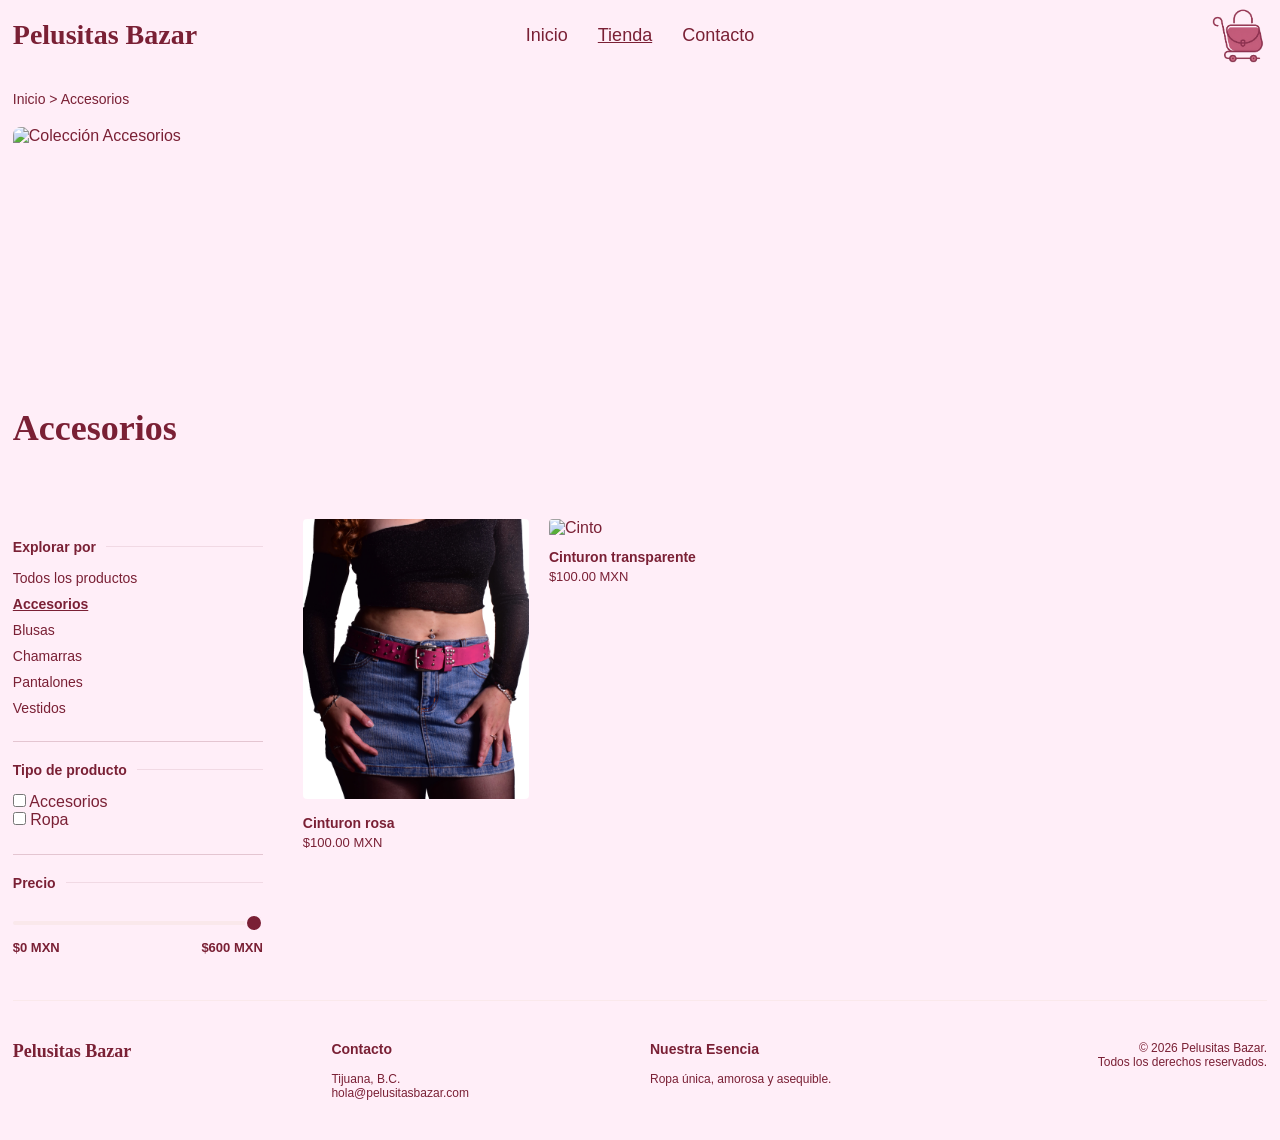
==== accesorios.html @ 2b67fabf "Archivos Archivos" ====
<!DOCTYPE html>
<html>
<head>
    <meta charset="utf-8">
    <title>Accesorios - Pelusitas Bazar</title>
    <link rel="stylesheet" href="estilos.css">
</head>
<body>
    <div id="container">
        <header class="header-moderno">
            <div class="logo-nav"><a href="index.html" style="text-decoration: none; color: #7a2035; font-size: 28px; font-weight: bold; font-family: 'Playfair Display', serif;">Pelusitas Bazar</a></div>
            <nav class="menu-central">
                <ul>
                    <li><a href="index.html">Inicio</a></li>
                    <li><a href="vestidos.html" style="text-decoration: underline;">Tienda</a></li>
                    <li><a href="contacto.html">Contacto</a></li>
                </ul>
            </nav>
            <div class="iconos-nav">
                <a href="javascript:void(0)" onclick="abrirCarrito()"><img src="img/icono-carrito.png" alt="Carrito" class="img-icono-carrito"></a>
            </div>
        </header>

        <div style="padding: 20px 0; text-align: left;">
            <p style="font-size: 14px; color: #7a2035; margin-bottom: 20px;">Inicio &gt; Accesorios</p>
            <div style="width: 100%; height: 250px; overflow: hidden; border-radius: 8px; margin-bottom: 30px;">
                <img src="img/Banner accesorios.png" alt="Colección Accesorios" style="width: 100%; height: 130%; object-fit: cover;">
            </div>
            <h1 style="color: #7a2035; font-family: 'Playfair Display'; font-size: 36px; font-weight: bold; margin-bottom: 10px;">Accesorios</h1>
        </div>

        <div class="tienda-layout">
            <aside class="sidebar-filtros">
                <div class="filtro-seccion" style="border-top: none;">
                    <h4>Explorar por</h4>
                    <ul>
                        <li><a href="tienda.html">Todos los productos</a></li>
                        <li><a href="accesorios.html" class="activo">Accesorios</a></li>
                        <li><a href="blusas.html">Blusas</a></li>
                        <li><a href="chamarras.html">Chamarras</a></li>
                        <li><a href="pantalones.html">Pantalones</a></li>
                        <li><a href="vestidos.html">Vestidos</a></li>
                    </ul>
                </div>
                <div class="filtro-seccion">
                    <h4>Tipo de producto</h4>
                    <label><input type="checkbox" class="filtro-cat" value="Accesorios" onchange="aplicarFiltros()"> Accesorios</label><br>
                    <label><input type="checkbox" class="filtro-cat" value="Ropa" onchange="aplicarFiltros()"> Ropa</label>
                </div>
                <div class="filtro-seccion">
                    <h4>Precio</h4>
                    <input type="range" id="rangoPrecio" min="0" max="600" value="600" oninput="aplicarFiltros()">
                    <div class="precios-label"><span>$0 MXN</span><span id="valorPrecio">$600 MXN</span></div>
                </div>
            </aside>

            <main style="flex: 1;">
                <div class="productos-grid" id="grid-productos">
                    <article class="articulo-producto" data-categoria="Accesorios" data-precio="100" onclick="verDetalle('Cinturon rosa', 100.00, 'img/Cintorosa1.JPG', 'Hermoso cinto de segunda mano, perfecto para darle un toque especial a tu atuendo.')">
                        <img src="img/Cintorosa1.JPG" class="img-producto" alt="Collar">
                        <h2>Cinturon rosa</h2>
                        <p class="precio">$100.00 MXN</p>
                    </article>

                    <article class="articulo-producto" data-categoria="Accesorios" data-precio="500" onclick="verDetalle('Cinturon transparente', 100.00, 'img/Cintotransparente.jpg', 'Cinto en excelentes condiciones y con un diseño muy combinable.')">
                        <img src="img/Cintotransparente.jpg" class="img-producto" alt="Cinto">
                      <h2>Cinturon transparente&nbsp;</h2>
                        <p class="precio">$100.00 MXN</p>
                    </article>
                </div>
            </main>
        </div>

        <footer class="footer-moderno">
            <div class="footer-col" style="font-size: 18px; font-weight: bold; font-family: 'Playfair Display', serif;">Pelusitas Bazar</div>
            <div class="footer-col"><h4>Contacto</h4><p>Tijuana, B.C.</p><p>hola@pelusitasbazar.com</p></div>
            <div class="footer-col"><h4>Nuestra Esencia</h4><p>Ropa única, amorosa y asequible.</p></div>
            <div class="footer-col" style="text-align: right;"><p>&copy; 2026 Pelusitas Bazar.<br>
            Todos los derechos reservados.<br></p></div>
        </footer>
    </div>

    <div id="modalProducto" class="modal-producto">
        <div class="modal-contenido">
            <span class="cerrar-modal" onclick="cerrarModal()">&times;</span>
            <div class="modal-imagen"><img id="imgModal" src="#" alt="Vista previa"></div>
            <div class="modal-info">
                <h2 id="tituloModal" style="font-family: 'Playfair Display'; color: #7a2035;"></h2>
                <p id="precioModal" style="font-size: 20px; color: #7a2035; margin: 10px 0;"></p>
                <div class="cantidad-selector"><span>Cantidad *</span><input type="number" value="1" min="1"></div>
                <button class="btn-comprar" id="btnAgregarModal" style="margin-bottom: 10px;">Agregar al carrito</button>
                <button class="btn-comprar" style="background-color: #4b1220;" onclick="cerrarModal(); abrirCarrito();">Ver mi carrito</button>
                <p id="descModal" style="font-size: 14px; margin-top: 20px; color: #666;"></p>
            </div>
        </div>
    </div>

    <div id="fondo-oscuro" class="fondo-oscuro" onclick="cerrarCarrito()"></div>
    <div id="carrito-lateral">
        <button class="btn-cerrar-carrito" onclick="cerrarCarrito()">✖</button>
        <h2 style="font-size: 24px; margin-bottom: 20px; color: #7a2035; text-align: center; font-weight: bold;">Tu Carrito</h2>
        <ul id="lista-carrito" style="list-style: none; margin: 0 auto 20px auto; text-align: left; font-size: 14px; color: #7a2035;"></ul>
        <p style="font-size: 18px; margin-bottom: 20px; color: #7a2035; text-align: center;"><strong>Total: $<span id="total-carrito">0</span> MXN</strong></p>
        <button onclick="vaciarCarrito()" style="background: transparent; border: 1px solid #7a2035; color: #7a2035; padding: 10px 20px; cursor: pointer; text-transform: uppercase; font-size: 12px; font-weight: bold; width: 100%;">Vaciar Carrito</button>
    </div>
    <a id="btn-whatsapp" href="#" target="_blank" style="display:none; position:fixed; bottom:30px; right:30px; background:#25D366; color:white; padding:15px 25px; text-decoration:none; border-radius:50px; font-weight:bold; font-family:Arial; box-shadow: 0px 4px 10px rgba(0,0,0,0.2); transition: transform 0.3s; z-index: 1000;">🛒 Pagar Pedido</a>

    <script>
        function aplicarFiltros() {
            let slider = document.getElementById("rangoPrecio");
            let valorPrecioLabel = document.getElementById("valorPrecio");
            let maxPrecio = parseFloat(slider.value);
            valorPrecioLabel.innerText = "$" + maxPrecio + " MXN";
            let checkboxes = document.querySelectorAll(".filtro-cat:checked");
            let categoriasSeleccionadas = Array.from(checkboxes).map(cb => cb.value);
            let productos = document.querySelectorAll(".articulo-producto");
            productos.forEach(prod => {
                let precioProd = parseFloat(prod.getAttribute("data-precio")) || 0;
                let catProd = prod.getAttribute("data-categoria");
                if ((precioProd <= maxPrecio) && (categoriasSeleccionadas.length === 0 || categoriasSeleccionadas.includes(catProd))) { prod.style.display = "block"; } 
                else { prod.style.display = "none"; }
            });
        }

        let carrito = JSON.parse(localStorage.getItem('miCarritoAW')) || [];
        let total = parseFloat(localStorage.getItem('miTotalAW')) || 0;
        let miNumeroDeWhatsApp = "526641811247";

        function verDetalle(nombre, precio, imagen, descripcion) {
            document.getElementById("tituloModal").innerText = nombre;
            document.getElementById("precioModal").innerText = "$" + precio + " MXN";
            document.getElementById("imgModal").src = imagen;
            document.getElementById("descModal").innerText = descripcion;
            document.getElementById("btnAgregarModal").onclick = function() { agregarAlCarrito(nombre, precio); cerrarModal(); };
            document.getElementById("modalProducto").style.display = "block";
        }
        function cerrarModal() { document.getElementById("modalProducto").style.display = "none"; }
        function inicializarPagina() { actualizarCarritoVisual(); if(carrito.length > 0) { prepararWhatsApp(); } }
        function agregarAlCarrito(nombre, precio) { carrito.push({ nombre, precio }); total += precio; localStorage.setItem('miCarritoAW', JSON.stringify(carrito)); localStorage.setItem('miTotalAW', total); actualizarCarritoVisual(); prepararWhatsApp(); abrirCarrito(); }
        function actualizarCarritoVisual() {
            let lista = document.getElementById("lista-carrito");
            if (!lista) return; lista.innerHTML = carrito.length === 0 ? "<li>El carrito está vacío</li>" : "";
            for (let i = 0; i < carrito.length; i++) { lista.innerHTML += "<li style='display: flex; justify-content: space-between; margin-bottom: 8px; border-bottom: 1px dashed #c97a8e; padding-bottom: 4px;'><span>" + carrito[i].nombre + "</span><span>$" + carrito[i].precio + "</span></li>"; }
            document.getElementById("total-carrito").innerText = total;
        }
        function vaciarCarrito() { carrito = []; total = 0; localStorage.removeItem('miCarritoAW'); localStorage.removeItem('miTotalAW'); actualizarCarritoVisual(); document.getElementById("btn-whatsapp").style.display = "none"; }
        function prepararWhatsApp() {
            let msg = "Hola Pelusitas Bazar, me gustaría pedir lo siguiente:\n\n";
            for (let i = 0; i < carrito.length; i++) { msg += "- " + carrito[i].nombre + " ($" + carrito[i].precio + ")\n"; }
            msg += "\n*Total estimado: $" + total + " MXN*";
            let btn = document.getElementById("btn-whatsapp"); if(btn) { btn.href = "https://wa.me/" + miNumeroDeWhatsApp + "?text=" + encodeURIComponent(msg); btn.style.display = "block"; }
        }
        function abrirCarrito() { document.getElementById("carrito-lateral").classList.add("abierto"); document.getElementById("fondo-oscuro").classList.add("activo"); }
        function cerrarCarrito() { document.getElementById("carrito-lateral").classList.remove("abierto"); document.getElementById("fondo-oscuro").classList.remove("activo"); }
        inicializarPagina();
    </script>
</body>
</html>
---- estilos.css ----
/* =========================================
   1. RESET Y BASE
========================================= */
* {
    margin: 0;
    padding: 0;
    box-sizing: border-box; 
}

body {
    background-color: #FFEEF8; /* Rosa pastel ultra tenue */
    background-image: none; 
    font-family: 'Helvetica Neue', Helvetica, Arial, sans-serif;
    color: #7a2035; 
}

#container {
    width: 98%; 
    max-width: 100%; 
    margin: 0 auto; 
    background-color: transparent; 
    padding: 0; 
    box-shadow: none; 
    border-radius: 0;
   
}

/* =========================================
   2. ENCABEZADO BOUTIQUE
========================================= */
.header-moderno {
    display: flex;
    justify-content: space-between; 
    align-items: center; 
    padding: 5px 0; 
    border-bottom: none; 
    margin-bottom: 0px; 
    
    /* === LA MAGIA FLOTANTE === */
    position: sticky;
    top: 0; /* Se pega exactamente en el borde superior de la pantalla */
    background-color: #FFEEF8; /* El mismo rosa de tu fondo para tapar lo que pasa por abajo */
    z-index: 1500; /* Se asegura de flotar por encima del banner y el carrusel */
}

/* Obliga al logo a ocupar exactamente la misma cantidad de espacio que el carrito */
.logo-nav {
    flex: 1;
}

/* Obliga al carrito a ocupar el mismo espacio que el logo, pero empuja el icono a la orilla derecha */
.iconos-nav {
    flex: 1;
    display: flex;
    justify-content: flex-end;
}

.menu-central ul {
    display: flex;
    list-style: none;
    gap: 30px; 
}

.menu-central a {
    text-decoration: none;
    color: #7a2035;
    font-size: 18px;
    font-weight: 500;
    transition: opacity 0.3s;
}

.menu-central a:hover {
    opacity: 0.6; 
}

.img-icono-carrito {
    width: 58px; /* Ajusta este número si lo quieres más grande o pequeño */
    height: auto;
    vertical-align: middle;
    transition: transform 0.3s ease; /* Pequeña animación */
}

/* Efecto para que el icono se haga un poquito más grande al pasar el mouse */
.iconos-nav a:hover .img-icono-carrito {
    transform: scale(1.1);
}


/* =========================================
   3. TÍTULOS Y BOTONES GLOBALES
========================================= */
.titulo-seccion {
    color: #7a2035;
    font-size: 28px;
    font-weight: bold;
    margin-bottom: 30px;
    border-bottom: none; 
}

.btn-comprar {
    background-color: #7a2035;
    color: #ffffff;
    border: none;
    padding: 12px 20px;
    cursor: pointer;
    width: 100%; 
    font-size: 14px;
    font-weight: normal; 
    transition: opacity 0.3s;
    border-radius: 4px; 
}

.btn-comprar:hover {
    background-color: #7a2035;
    color: #ffffff;
    opacity: 0.8; 
}

.clearfix {
    clear: both;
}

/* =========================================
   4. PRODUCTOS Y CATEGORÍAS (CUADRÍCULA)
========================================= */
.productos-grid, .categorias-grid {
    display: flex;
    flex-wrap: wrap;
    gap: 20px;
    justify-content: flex-start; 
}

.articulo-producto, .categoria-item {
    width: calc(25% - 15px); /* 4 elementos por fila */
    text-align: left; 
    margin-bottom: 30px;
    text-decoration: none;
    color: #7a2035;
}

.img-producto, .categoria-item img {
    width: 100%;
    height: 280px; 
    object-fit: cover;
    border-radius: 4px; 
    margin-bottom: 12px;
    transition: transform 0.4s ease;
}

.articulo-producto:hover .img-producto, .categoria-item:hover img {
    transform: scale(1.03); /* Efecto zoom suave */
}

.articulo-producto h2, .categoria-item h4 {
    font-size: 14px;
    text-transform: none; 
    font-weight: bold;
    color: #7a2035;
    margin-bottom: 4px;
    letter-spacing: 0;
}

.precio {
    font-size: 13px;
    color: #7a2035;
    font-weight: normal;
    margin-bottom: 10px;
}

/* --- ESTILOS PARA PRENDAS VENDIDAS --- */
.articulo-producto.vendido .img-producto {
    opacity: 0.5;
    filter: grayscale(100%);
}

.articulo-producto.vendido .precio {
    text-decoration: line-through;
    color: #999;
}

.btn-agotado {
    background: #eeeeee;
    color: #888888;
    border: 1px solid #cccccc;
    padding: 12px 0;
    width: 100%; 
    text-transform: uppercase;
    font-size: 11px;
    letter-spacing: 1px;
    font-weight: bold;
    cursor: not-allowed;
    border-radius: 4px;
}

/* =========================================
   5. CARRUSEL INICIO (DESLIZADOR)
========================================= */
.carrusel-wrapper {
    position: relative;
    display: flex;
    align-items: center;
}

.carrusel-contenedor {
    display: flex;
    gap: 20px;
    overflow-x: auto;
    scroll-behavior: smooth;
    flex-wrap: nowrap; 
    width: 100%;
    padding-bottom: 15px; 
    -ms-overflow-style: none; 
    scrollbar-width: none; 
    
    /* MAGIA AQUÍ: Agregamos el efecto imán obligatorio */
    scroll-snap-type: x mandatory; 
}

.carrusel-contenedor::-webkit-scrollbar {
    display: none; 
}

.carrusel-contenedor .categoria-item {
    flex: 0 0 calc(25% - 15px); 
    min-width: 260px; 
    margin-bottom: 0; 
    
    /* MAGIA AQUÍ: Le decimos que el imán atrape el inicio de cada foto */
    scroll-snap-align: start; 
}

.btn-carrusel {
    position: absolute;
    background-color: #fae8eb;
    color: #7a2035;
    border: none;
    border-radius: 50%;
    width: 45px;
    height: 45px;
    font-size: 18px;
    cursor: pointer;
    z-index: 10;
    display: flex;
    justify-content: center;
    align-items: center;
    transition: all 0.3s;
    box-shadow: 0 2px 6px rgba(0,0,0,0.15);
}

.btn-carrusel:hover {
    background-color: #7a2035;
    color: #fff;
}

.btn-carrusel.prev { left: -10px; }
.btn-carrusel.next { right: -10px; }

/* =========================================
   6. CARRITO LATERAL
========================================= */
#carrito-lateral {
    position: fixed;
    top: 0;
    right: -400px; 
    width: 350px;
    height: 100vh;
    background-color: #FFEEF8; 
    box-shadow: -5px 0 15px rgba(0,0,0,0.1);
    z-index: 2000;
    padding: 40px 20px;
    transition: right 0.4s ease; 
    overflow-y: auto;
}

#carrito-lateral.abierto { right: 0; }

.btn-cerrar-carrito {
    position: absolute;
    top: 20px;
    right: 20px;
    background: none;
    border: none;
    font-size: 24px;
    color: #7a2035;
    cursor: pointer;
}

.fondo-oscuro {
    position: fixed;
    top: 0; left: 0;
    width: 100%; height: 100vh;
    background: rgba(0,0,0,0.5);
    z-index: 1999;
    display: none; 
}

.fondo-oscuro.activo { display: block; }

/* =========================================
   7. SOSTENIBILIDAD Y FOOTER
========================================= */
.sostenibilidad-container {
    background-color: #FFD9F0; 
    padding: 60px 40px;
    text-align: center;
    margin: 60px 0; 
    border-radius: 4px;
}

.sostenibilidad-container h2 {
    color: #7a2035;
    font-size: 32px;
    margin-bottom: 30px;
    font-weight: bold;
}

.sostenibilidad-textos {
    display: flex;
    gap: 40px; 
    text-align: center;
    color: #7a2035;
    font-size: 14px;
    line-height: 1.6;
}

.sostenibilidad-textos p { flex: 1; }

.footer-moderno {
    display: flex;
    justify-content: space-between;
    align-items: flex-start;
    padding: 40px 0;
    border-top: 1px solid #fae8eb; 
    color: #7a2035;
    font-size: 12px;
    margin-top: 20px;
    gap: 20px;
}

.footer-col { flex: 1; }

.footer-col h4 {
    font-size: 14px;
    margin-bottom: 15px;
    font-weight: bold;
}

/* =========================================
   8. FORMULARIO DE CONTACTO
========================================= */
.formulario-contacto {
    display: flex;
    flex-direction: column;
    max-width: 500px;
    margin: 0 auto; 
}

.formulario-contacto label {
    margin-top: 20px;
    margin-bottom: 8px;
    font-size: 12px;
    font-weight: bold;
    text-transform: uppercase;
    letter-spacing: 1px;
}

.formulario-contacto input, 
.formulario-contacto textarea {
    padding: 12px;
    border: 1px solid #cccccc;
    font-family: inherit;
    font-size: 14px;
    background: transparent;
}

.formulario-contacto textarea {
    height: 120px;
    resize: vertical; 
}

.formulario-contacto button { margin-top: 30px; }

/* =========================================
   DISEÑO DE TIENDA (SIDEBAR + GRID)
========================================= */
.tienda-layout {
    display: flex;
    gap: 40px;
    margin-top: 40px;
}

.sidebar-filtros {
    flex: 0 0 250px;
    text-align: left;
}

.sidebar-filtros h3 {
    font-size: 18px;
    margin-bottom: 20px;
    border-bottom: 1px solid #7a2035;
    padding-bottom: 10px;
}

/* --- Mejoras en la Sidebar --- */
.filtro-seccion {
    border-top: 1px solid rgba(122, 32, 53, 0.2); /* Línea divisoria sutil */
    padding-top: 20px;
    margin-bottom: 25px;
}

.filtro-seccion h4 {
    display: flex;
    justify-content: space-between;
    align-items: center;
    font-size: 14px;
    font-weight: bold;
    color: #7a2035;
    margin-bottom: 15px;
}

/* Decoración de la línea al lado del título */
.filtro-seccion h4::after {
    content: "";
    flex: 1;
    height: 1px;
    background: rgba(122, 32, 53, 0.1);
    margin-left: 10px;
}

/* Estilo para el Rango de Precio (Slider) */
input[type=range] {
    -webkit-appearance: none;
    width: 100%;
    background: #fae8eb;
    height: 4px;
    border-radius: 5px;
    outline: none;
    margin: 15px 0;
}

input[type=range]::-webkit-slider-thumb {
    -webkit-appearance: none;
    appearance: none;
    width: 18px;
    height: 18px;
    background: #7a2035;
    border-radius: 50%;
    cursor: pointer;
    border: 2px solid #FFEEF8;
}

.precios-label {
    display: flex;
    justify-content: space-between;
    font-size: 13px;
    color: #7a2035;
    font-weight: bold;
}

.filtro-seccion ul {
    list-style: none;
}

.filtro-seccion li {
    margin-bottom: 10px;
    font-size: 14px;
}

/* Estilos para los enlaces de la barra lateral */
.filtro-seccion a {
    text-decoration: none;
    color: #7a2035;
    transition: opacity 0.3s;
}

.filtro-seccion a:hover {
    opacity: 0.6;
}

/* Para marcar en qué página estamos (activo) */
.filtro-seccion a.activo {
    font-weight: bold;
    text-decoration: underline;
}

/* =========================================
   VENTANA EMERGENTE (QUICK VIEW / MODAL)
========================================= */
.modal-producto {
    display: none; /* Oculto por defecto */
    position: fixed;
    z-index: 3000;
    left: 0; top: 0;
    width: 100%; height: 100%;
    background-color: rgba(0,0,0,0.7);
}

.modal-contenido {
    background-color: #FFEEF8;
    margin: 5% auto;
    padding: 40px;
    width: 80%;
    max-width: 1000px;
    display: flex;
    gap: 40px;
    position: relative;
    border-radius: 8px;
}

.modal-imagen {
    flex: 1;
}

.modal-imagen img {
    width: 100%;
    height: auto;
    border-radius: 4px;
}

.modal-info {
    flex: 1;
    text-align: left;
}

.cerrar-modal {
    position: absolute;
    top: 20px; right: 20px;
    font-size: 28px;
    cursor: pointer;
    color: #7a2035;
}

.cantidad-selector {
    display: flex;
    align-items: center;
    gap: 15px;
    margin: 20px 0;
}

.cantidad-selector input {
    width: 50px;
    padding: 8px;
    text-align: center;
    border: 1px solid #7a2035;
}

/* =========================================
   9. DISEÑO RESPONSIVO (CELULARES Y TABLETS)
========================================= */
@media (max-width: 768px) {
    
    #container {
        width: 95%;
        padding: 0 15px; 
    }
    
    /* Header apilado */
    .header-moderno {
        flex-direction: column; 
        gap: 15px;
    }
	
	/* Centra el carrito en celulares */
    .iconos-nav {
        justify-content: center;
    }

    /* Banner más pequeño */
    .hero-section img { height: 250px; }
    
    /* Productos a 2 columnas en celular */
    .articulo-producto, .categoria-item {
        width: calc(50% - 10px); 
    }
    
    /* Ajuste de Carrusel */
    .carrusel-contenedor .categoria-item {
        flex: 0 0 75%; 
        min-width: 220px;
    }
    .btn-carrusel {
        width: 35px; height: 35px; font-size: 14px;
    }
    
    /* Footer y Textos apilados */
    .sostenibilidad-textos {
        flex-direction: column; 
        gap: 20px;
    }
    .footer-moderno {
        flex-direction: column; 
        text-align: center;
    }
}
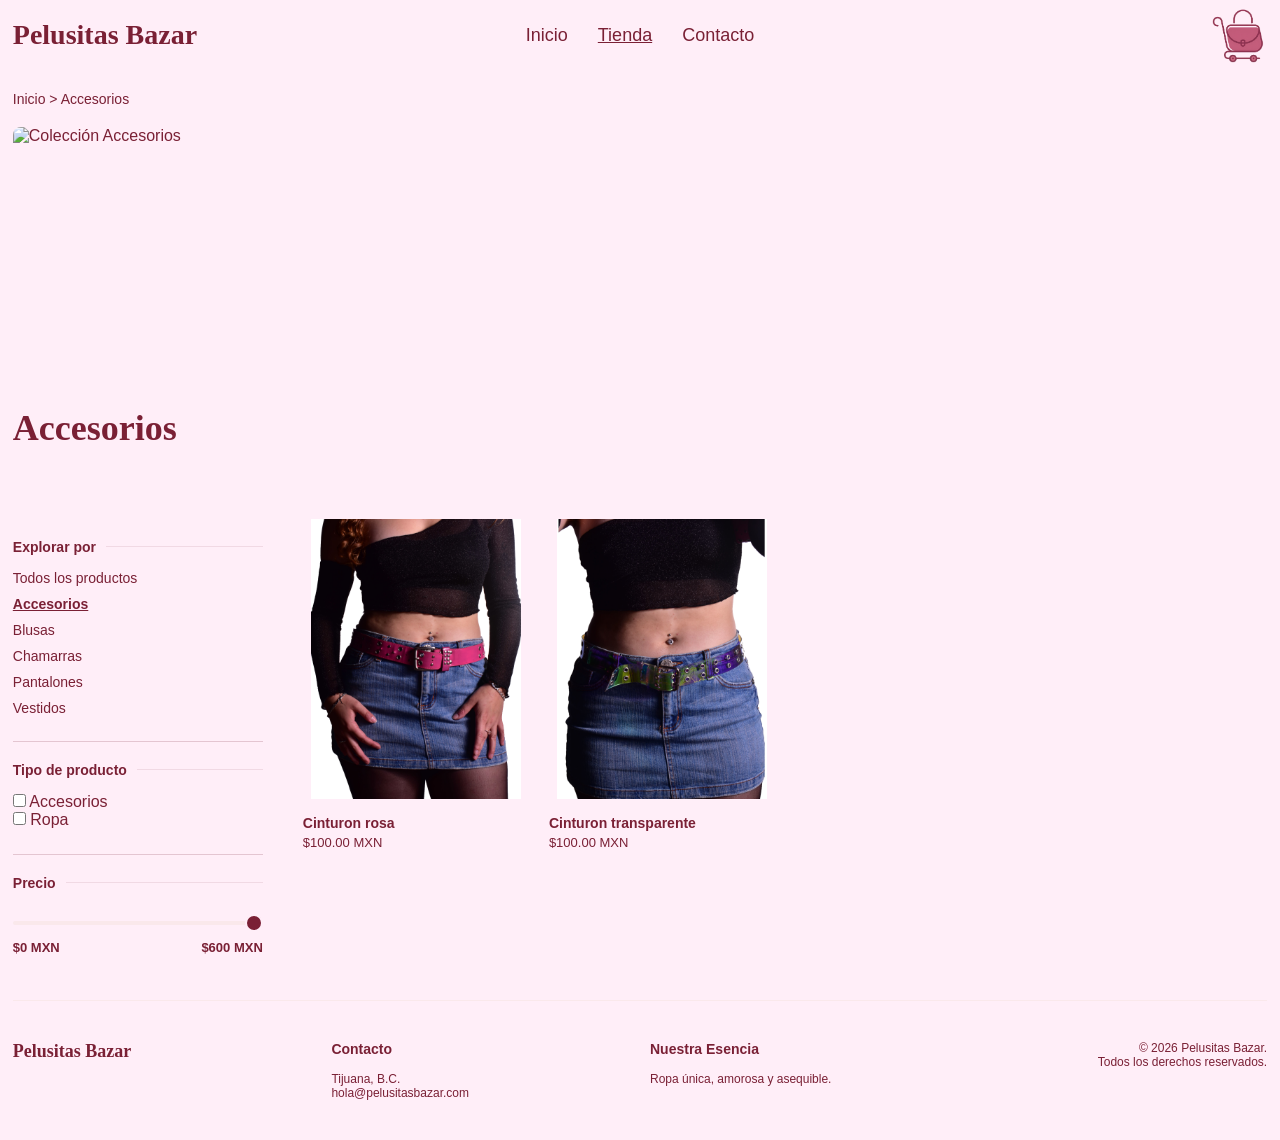
==== commit df636b46: "yaaa" ====
--- a/accesorios.html
+++ b/accesorios.html
@@ -62,8 +62,8 @@
                         <p class="precio">$100.00 MXN</p>
                     </article>
 
-                    <article class="articulo-producto" data-categoria="Accesorios" data-precio="500" onclick="verDetalle('Cinturon transparente', 100.00, 'img/Cintotransparente.jpg', 'Cinto en excelentes condiciones y con un diseño muy combinable.')">
-                        <img src="img/Cintotransparente.jpg" class="img-producto" alt="Cinto">
+                   <article class="articulo-producto" data-categoria="Accesorios" data-precio="100" onclick="verDetalle('Cinturon transparente', 100.00, 'img/Cintotransparente.JPG', 'Cinto en excelentes condiciones y con un diseño muy combinable.')">
+                        <img src="img/Cintotransparente.JPG" class="img-producto" alt="Cinto">
                       <h2>Cinturon transparente&nbsp;</h2>
                         <p class="precio">$100.00 MXN</p>
                     </article>
@@ -87,7 +87,7 @@
             <div class="modal-info">
                 <h2 id="tituloModal" style="font-family: 'Playfair Display'; color: #7a2035;"></h2>
                 <p id="precioModal" style="font-size: 20px; color: #7a2035; margin: 10px 0;"></p>
-                <div class="cantidad-selector"><span>Cantidad *</span><input type="number" value="1" min="1"></div>
+                
                 <button class="btn-comprar" id="btnAgregarModal" style="margin-bottom: 10px;">Agregar al carrito</button>
                 <button class="btn-comprar" style="background-color: #4b1220;" onclick="cerrarModal(); abrirCarrito();">Ver mi carrito</button>
                 <p id="descModal" style="font-size: 14px; margin-top: 20px; color: #666;"></p>
--- a/estilos.css
+++ b/estilos.css
@@ -141,7 +141,7 @@
 .img-producto, .categoria-item img {
     width: 100%;
     height: 280px; 
-    object-fit: cover;
+    object-fit: contain;
     border-radius: 4px; 
     margin-bottom: 12px;
     transition: transform 0.4s ease;
